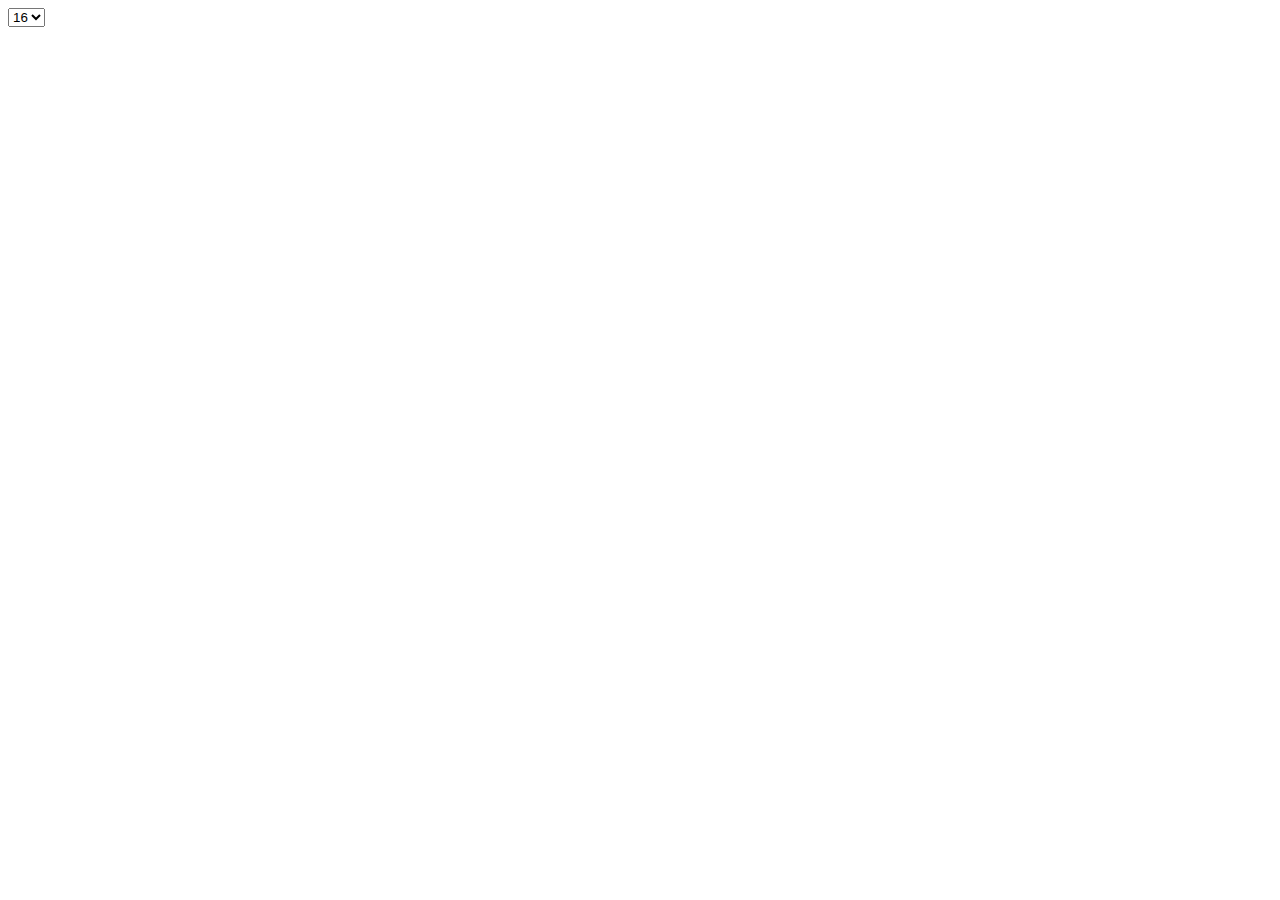
==== index.html @ 4fffd75d "favicon and grid size" ====
<!DOCTYPE html>
<html lang="en">
<head>
    <meta charset="UTF-8">
    <meta http-equiv="X-UA-Compatible" content="IE=edge">
    <meta name="viewport" content="width=device-width, initial-scale=1.0">
    <script src="logic.js" defer></script>
    <link rel="shortcut icon" href="dependicies/father.png" type="image/x-icon">
    <title>Etch a catch</title>
</head>
<body>
    <section class="table"></section>

    <!-- allow the user to change the grid size -->
    <select name="gridSize" id="gridSize">
        <option value="16">16</option>
        <option value="32">32</option>
        <option value="64">64</option>
    </select>
</body>
</html>
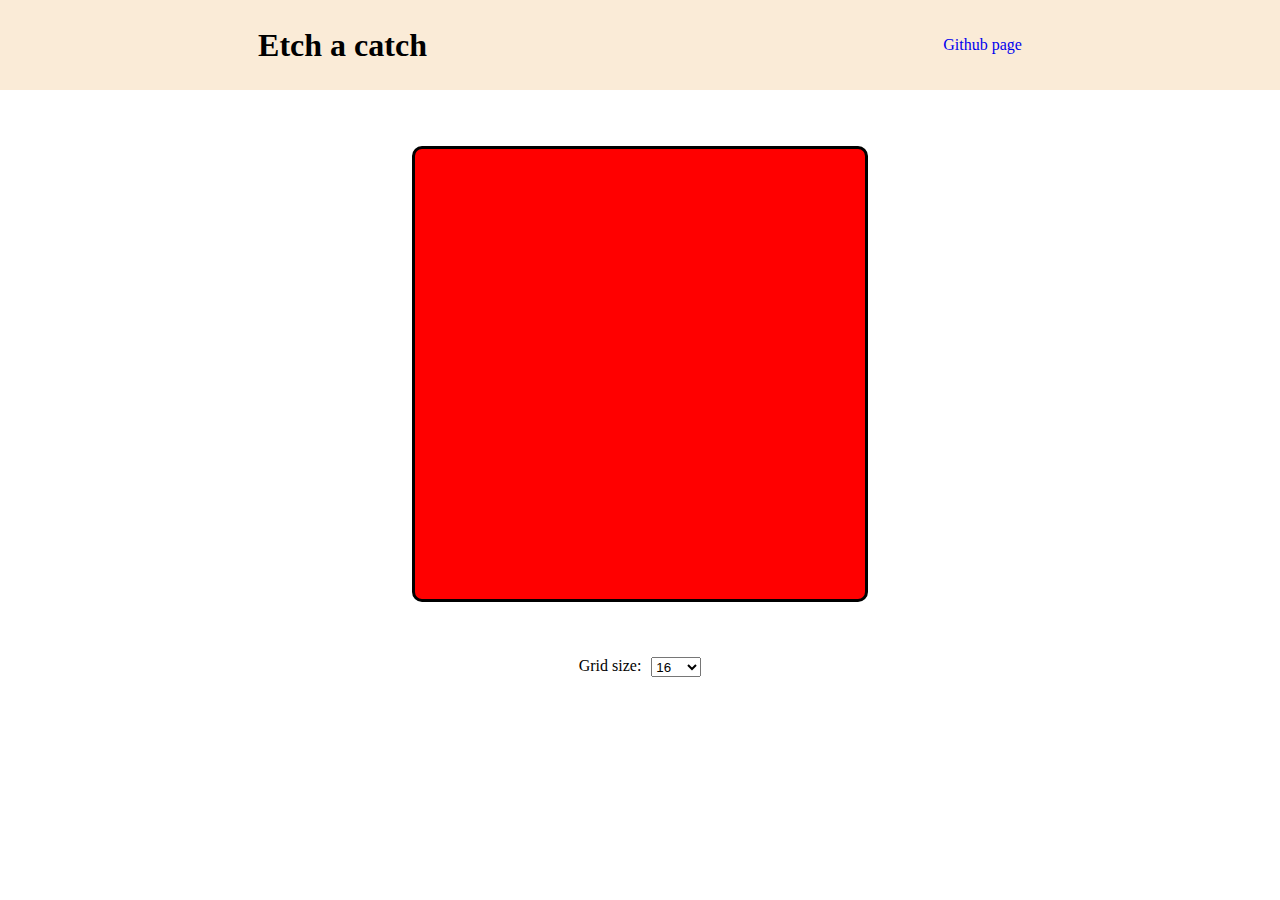
==== commit f2704c15: "butoes já funcionam, falta a gereção da grid" ====
--- a/index.html
+++ b/index.html
@@ -6,16 +6,29 @@
     <meta name="viewport" content="width=device-width, initial-scale=1.0">
     <script src="logic.js" defer></script>
     <link rel="shortcut icon" href="dependicies/father.png" type="image/x-icon">
+    <link rel="stylesheet" href="style.css">
     <title>Etch a catch</title>
 </head>
 <body>
-    <section class="table"></section>
+    <header>
+        <h1>Etch a catch</h1>
+        <p>
+            <a href="https://github.com/rodrigo0345/etch-a-catch" target="_blank" rel="external">Github page</a>
+        </p>
+    </header>
+    <div class="container">
+        <section class="table">
+        </section>
+    </div>
 
     <!-- allow the user to change the grid size -->
-    <select name="gridSize" id="gridSize">
-        <option value="16">16</option>
-        <option value="32">32</option>
-        <option value="64">64</option>
-    </select>
+    <section class="config">
+            <p>Grid size: </p>
+            <select name="gridSize" id="gridSize">
+                <option value="16">16</option>
+                <option value="32">32</option>
+                <option value="64">64</option>
+            </select>
+    </section>
 </body>
 </html>--- a/style.css
+++ b/style.css
@@ -0,0 +1,67 @@
+* {
+    padding: 0px;
+    margin: 0px;
+}
+
+body {
+    height: 100vh;
+    display: flex;
+    flex-direction: column;    
+}
+
+header
+{
+    flex: 1;
+    background-color: antiquewhite;
+    min-height: 90px;
+    max-height: 100px;
+    display: flex;
+    align-items: center;
+    justify-content: space-around;
+}
+header > p > a{
+    text-decoration: none;
+}
+
+.container {
+    align-self: center;
+    height: 70%;
+    width: 100%;
+    display: flex;
+    align-items: center;
+    justify-content: center;
+}
+.table{
+    flex: 0 3 auto;
+    width: 50vmin;
+    height: 50vmin;
+    background-color: red;
+    border-radius: 10px;
+    border-style: solid;
+    border-color: black;
+
+    display: grid;
+    grid-template-columns: 1fr 1fr 1fr 1fr;
+}
+.cube{
+    margin: auto;
+    background-color: blue;
+    display: inline-grid;
+    column-gap: 1px;
+    row-gap: 1px;
+}
+
+.config{
+    display: flex;
+    justify-content: center;
+    height: 30vmin;
+}
+.config select{
+    width: 50px;
+    height: 20px;
+    margin-left: 10px;
+}
+
+.clicked{
+    background-color: yellow;
+}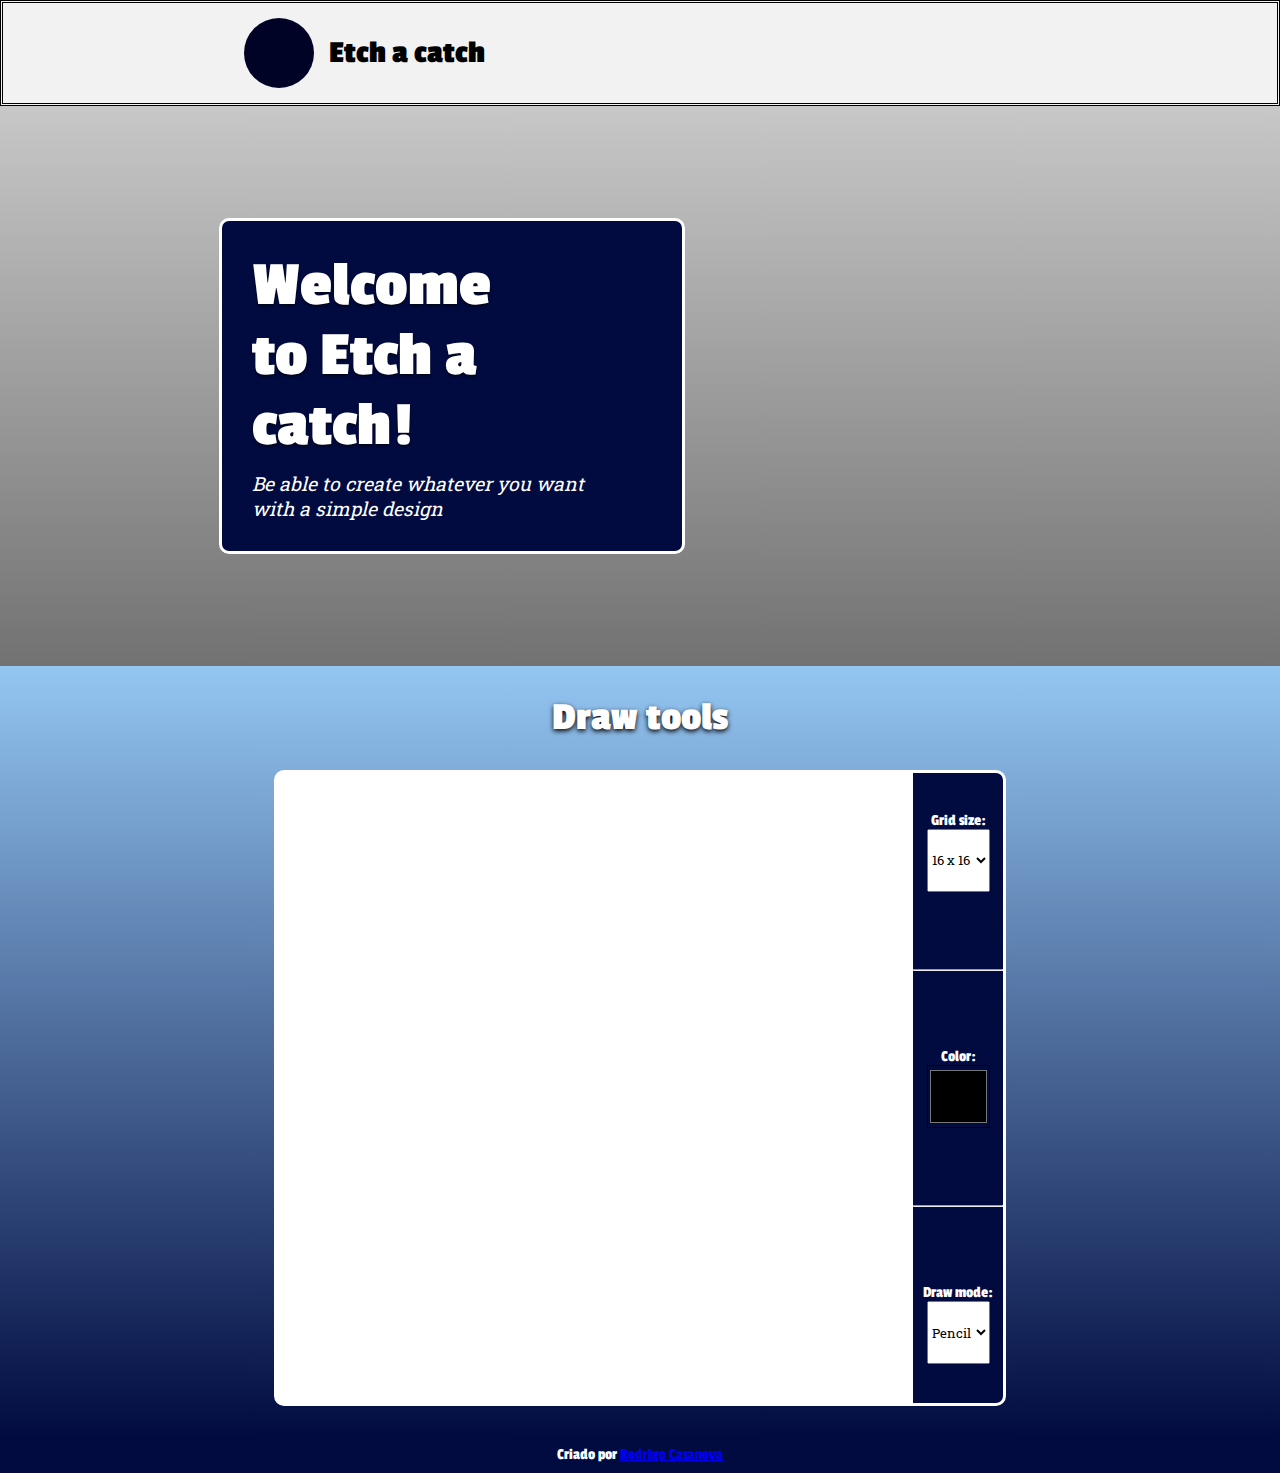
==== commit 47500778: "visual feito" ====
--- a/index.html
+++ b/index.html
@@ -11,24 +11,62 @@
 </head>
 <body>
     <header>
-        <h1>Etch a catch</h1>
-        <p>
-            <a href="https://github.com/rodrigo0345/etch-a-catch" target="_blank" rel="external">Github page</a>
-        </p>
+        <div>
+            <div id="header-image"></div>
+            <h1>Etch a catch</h1>
+        </div>
+        <div>
+            <a href="https://github.com/rodrigo0345/etch-a-catch" target="_blank" rel="external">
+                <abbr title="Project page"><div id="header-git-image"></div></abbr>
+            </a>
+        </div>
     </header>
-    <div class="container">
-        <section class="table">
-        </section>
-    </div>
+    <section>
+        <div class ="text">
+            <div>
+                <h1>Welcome to Etch a catch!</h1>
+                <p>Be able to create whatever you want with a simple design</p>
+            </div>
+            <span>
 
-    <!-- allow the user to change the grid size -->
-    <section class="config">
-            <p>Grid size: </p>
-            <select name="gridSize" id="gridSize">
-                <option value="16">16</option>
-                <option value="32">32</option>
-                <option value="64">64</option>
-            </select>
+            </span>
+        </div>
+        <div class="drawBoard">
+            <h1>Draw tools</h1>
+            <div>
+                <div class="container">
+                    <section class="table">
+                    </section>
+                </div>
+                <!-- allow the user to change the grid size -->
+                <section class="config">
+                        <div>
+                            <p>Grid size: </p>
+                            <select name="gridSize" class="gridSize">
+                                <option value="16">16 x 16</option>
+                                <option value="32">32 x 32</option>
+                                <option value="64">64 x 64</option>
+                            </select>
+                        </div>
+                        <hr>
+                        <div id="colorDiv">
+                            <p>Color:</p>
+                            <input type="color" class="colorSelected">
+                        </div>
+                        <hr>
+                        <div id="drawDiv">
+                            <p>Draw mode:</p>
+                            <select name="drawMode" class="drawMode">
+                                <option value="pen">Pencil</option>
+                                <option value="rubber">Rubber</option>
+                            </select>
+                        </div>
+                </section>
+                        </div>
+            </div>
     </section>
+    <footer>
+        <p>Criado por <a href="https://github.com/rodrigo0345" target="_blank" rel="external">Rodrigo Casanova</a></p>
+    </footer>
 </body>
 </html>--- a/style.css
+++ b/style.css
@@ -1,3 +1,21 @@
+@import url('https://fonts.googleapis.com/css2?family=Passion+One:wght@400;700;900&family=Roboto+Slab:wght@100;200;300;400;500;600;700;800;900&display=swap');
+
+:root{
+    --color-almost-black: #010326;
+    --color-almost-white: #F2F2F2;
+    --color-darkblue: #010B40;
+    --color-skyblue: #94C6F2;
+    --color-creme: #F2EEAC;
+
+    --font-main: 'Passion One', cursive;
+    --font-secundary: 'Roboto Slab', serif;
+    
+    --imagem-github: url(https://external-content.duckduckgo.com/iu/?u=https%3A%2F%2Fupload.wikimedia.org%2Fwikipedia%2Fcommons%2Fthumb%2F9%2F91%2FOcticons-mark-github.svg%2F375px-Octicons-mark-github.svg.png&f=1&nofb=1);
+    --imagem-pixelArt: url(https://external-content.duckduckgo.com/iu/?u=https%3A%2F%2Fi0.wp.com%2Fwww.aesdes.org%2Fwp-content%2Fuploads%2F2016%2F01%2Feboy_sf.png%3Fresize%3D1500%2C1062&f=1&nofb=1);
+    --imagem-draw-mode-pencil: url(https://external-content.duckduckgo.com/iu/?u=https%3A%2F%2Fgame-icons.net%2Ficons%2F000000%2Ftransparent%2F1x1%2Fdelapouite%2Fpencil.png&f=1&nofb=1);
+    --imagem-draw-mode-rubber: url(https://external-content.duckduckgo.com/iu/?u=https%3A%2F%2Fupload.wikimedia.org%2Fwikipedia%2Fcommons%2Fthumb%2F6%2F65%2FHSRubber.svg%2F480px-HSRubber.svg.png&f=1&nofb=1);
+}
+
 * {
     padding: 0px;
     margin: 0px;
@@ -7,61 +25,162 @@
     height: 100vh;
     display: flex;
     flex-direction: column;    
+    font-family: var(--font-main);
+    background-color: var(--color-almost-white);
 }
 
 header
 {
+    border-style: double;
     flex: 1;
-    background-color: antiquewhite;
-    min-height: 90px;
-    max-height: 100px;
+    background-color: var(--color-almost-white);
+    min-height: 100px;
+    max-height: 130px;
     display: flex;
     align-items: center;
     justify-content: space-around;
 }
-header > p > a{
-    text-decoration: none;
+
+header > div{
+    display: flex;
+    align-items: center;
+    gap: 15px;
 }
 
-.container {
-    align-self: center;
-    height: 70%;
-    width: 100%;
+header #header-image{
+    border-radius: 50%;
+    background-color: var(--color-almost-black);
+    height: 70px;
+    width: 70px;
+}
+
+header #header-git-image{
+    border-radius: 50%;
+    background-image: var(--imagem-github);
+    background-size: cover;
+    background-position: center center;
+    height: 70px;
+    width: 70px;
+}
+
+body > section .text{
+    min-height: 500px;
+    max-height: 800px;
+    display: flex;
+    justify-content: space-around;
+    padding: 30px;
+    align-items: center;
+    background-image: linear-gradient(to top, rgba(0, 0, 0, 0.678), rgba(128, 128, 128, 0.233)), var(--imagem-pixelArt);
+    background-position: center center;
+    background-size: cover;
+    background-attachment: fixed;
+}
+body > section > .text > div{
+    background-color: var(--color-darkblue);
+    color: white;
+    min-height: 200px;
+    max-height: 400px;
+    width: 400px;
+    padding: 30px;
+    border-radius: 10px;
+    border-style: solid;
+    border-color: var(white);
+    font-size: 2em;
+} 
+body > section > .text > div > h1{
+    text-shadow: 0px 2px 3px rgba(0, 0, 0, 0.596);
+    width: 300px;
+}
+body > section > .text > div > p{
+    font-family: var(--font-secundary);
+    font-weight: 400;
+    font-size: 0.6em;
+    font-style: oblique;
+    margin-top: 10px;
+    width: 350px;
+}
+
+body > section > .drawBoard{
+    min-height: 600px;
+    max-height: 1000px;
+    display: flex;
+    flex-direction: column;
+    text-align: center;
+    padding: 30px;
+    align-items: center;
+    background-image: linear-gradient(to top, var(--color-darkblue), var(--color-skyblue));
+}
+body > section > .drawBoard h1{
+    font-size: 2.5em;
+    color: white;
+    text-shadow: 0 2px 5px black;
+}
+
+body > section > .drawBoard > div{
+    display: flex;
+    margin-top: 30px;
+}
+
+body > section > .drawBoard > div .config{
+    background-color: var(--color-darkblue);
+    width: 10vmin;
+    border-radius: 0 10px 10px 0;
+    display: flex;
+    flex-direction: column;
+    justify-content: space-around;
+    color: white;
+    border-style: solid;
+    border-color: white;
+    height: 70vmin;
+    min-width: 10vmin;
+    max-width: 40vmin;
+}
+body > section > .drawBoard > div .config select{
+    height:7vmin;
+    width: 7vmin;
+    font-family: var(--font-secundary);
+}
+body > section > .drawBoard > div .config .colorSelected{
+    height:7vmin;
+    width: 7vmin;
+    padding: 0px;
+    background-color: var(--color-darkblue);
+}
+body > section > .drawBoard > div .config input{
+    height:70px;
+    width: 70px;
+}
+
+body > section .drawBoard .container {
     display: flex;
     align-items: center;
     justify-content: center;
 }
-.table{
-    flex: 0 3 auto;
-    width: 50vmin;
-    height: 50vmin;
-    background-color: red;
-    border-radius: 10px;
+body > section .drawBoard .table{
+    align-self: center;
+    justify-self: center;
+    flex: 1 1 auto;
+    min-height: 70vmin;
+    max-height: 400px;
+    min-width: 70vmin;
+    max-width: 400px;
+    /*width: 50vmin;*/
+    /*height: 50vmin;*/
+    background-color: white;
+    border-radius: 10px 0 0 10px;
     border-style: solid;
-    border-color: black;
-
+    border-color: white;
     display: grid;
-    grid-template-columns: 1fr 1fr 1fr 1fr;
-}
-.cube{
-    margin: auto;
-    background-color: blue;
-    display: inline-grid;
-    column-gap: 1px;
-    row-gap: 1px;
-}
-
-.config{
-    display: flex;
-    justify-content: center;
-    height: 30vmin;
-}
-.config select{
-    width: 50px;
-    height: 20px;
-    margin-left: 10px;
 }
 
 .clicked{
     background-color: yellow;
+}
+
+footer{
+    height: 40px;
+    text-align: center;
+    padding: 10px;
+    background-color: var(--color-darkblue);
+    color: white;
 }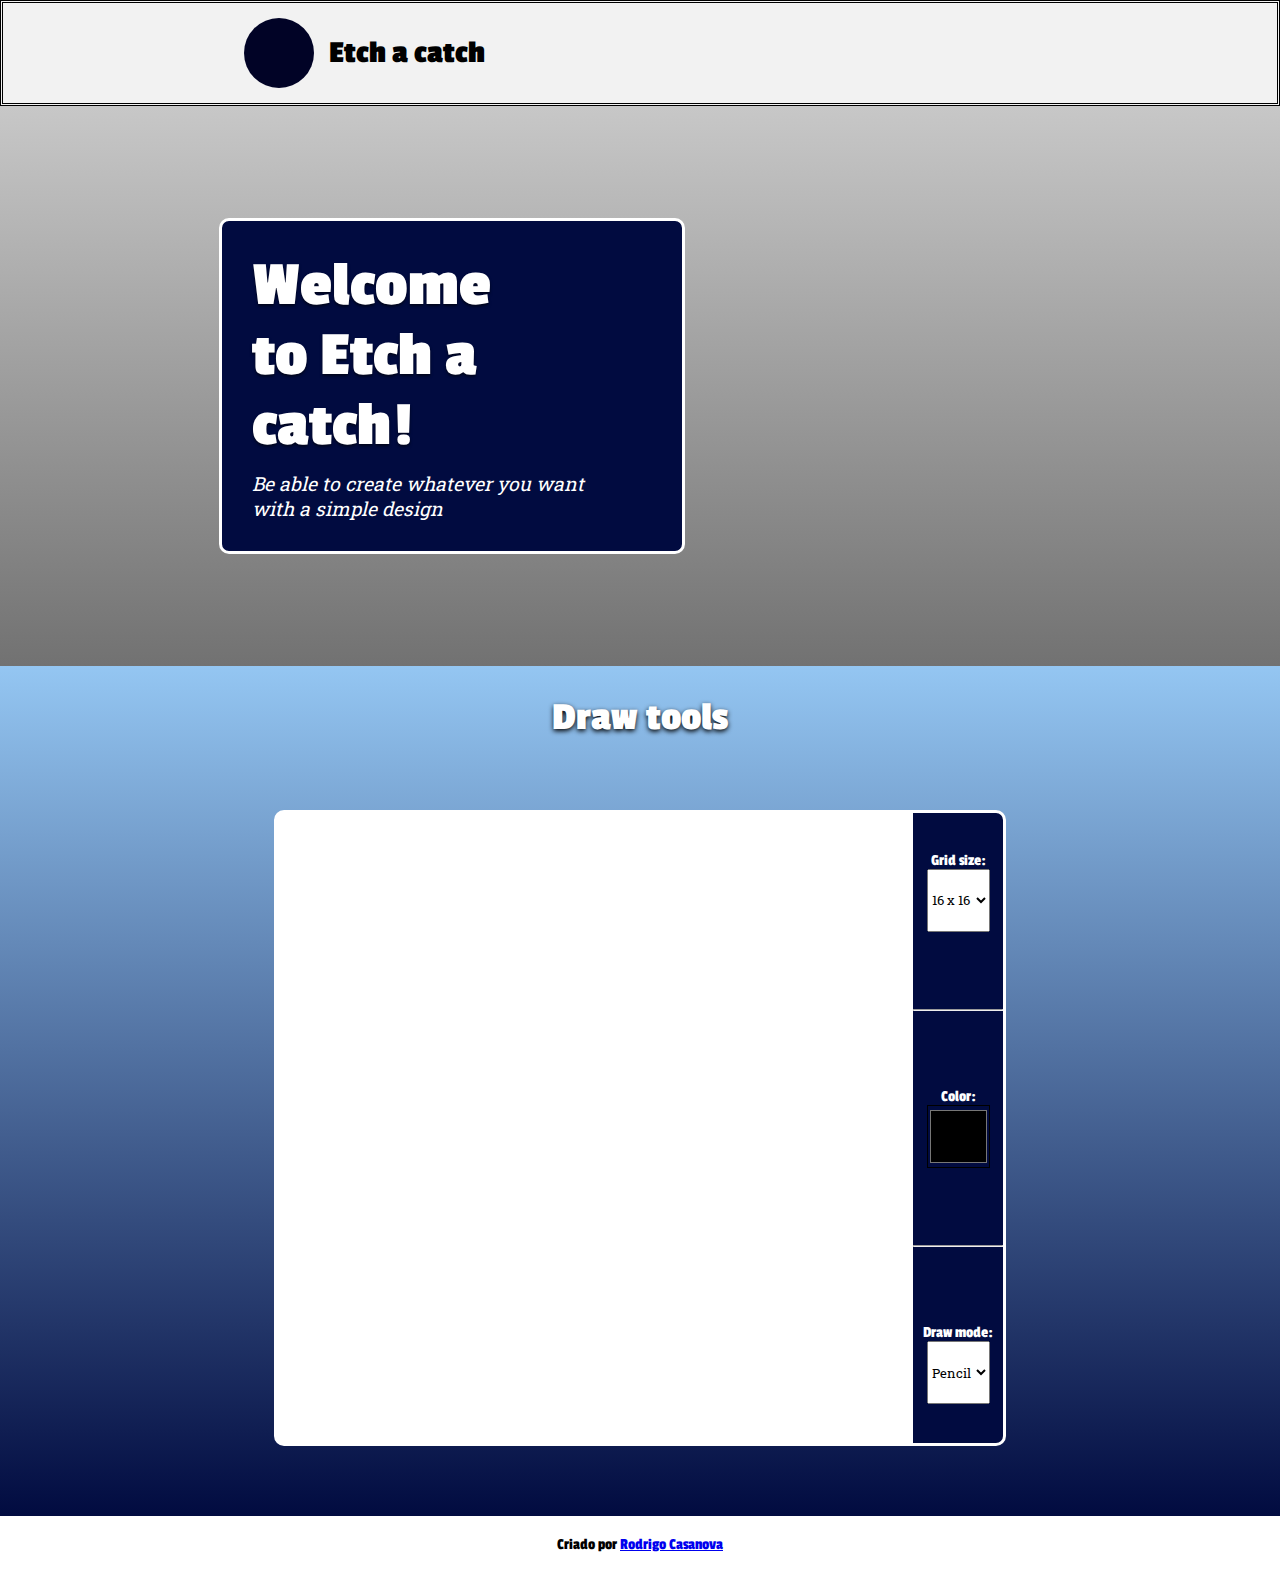
==== commit 1398c7a7: "feito, apesar de não funcionar bem em telas touch" ====
--- a/index.html
+++ b/index.html
@@ -34,7 +34,7 @@
         <div class="drawBoard">
             <h1>Draw tools</h1>
             <div>
-                <div class="container">
+                <div class="container" oncontextmenu="return false;">
                     <section class="table">
                     </section>
                 </div>
@@ -57,7 +57,7 @@
                         <div id="drawDiv">
                             <p>Draw mode:</p>
                             <select name="drawMode" class="drawMode">
-                                <option value="pen">Pencil</option>
+                                <option value="pencil">Pencil</option>
                                 <option value="rubber">Rubber</option>
                             </select>
                         </div>
--- a/style.css
+++ b/style.css
@@ -22,6 +22,7 @@
 }
 
 body {
+    width: 100%;
     height: 100vh;
     display: flex;
     flex-direction: column;    
@@ -119,6 +120,7 @@
 body > section > .drawBoard > div{
     display: flex;
     margin-top: 30px;
+    padding: 40px;
 }
 
 body > section > .drawBoard > div .config{
@@ -173,14 +175,10 @@
     display: grid;
 }
 
-.clicked{
-    background-color: yellow;
-}
-
 footer{
-    height: 40px;
+    height: 50px;
     text-align: center;
-    padding: 10px;
-    background-color: var(--color-darkblue);
-    color: white;
+    padding: 20px;
+    background-color: white;
+    color: black;
 }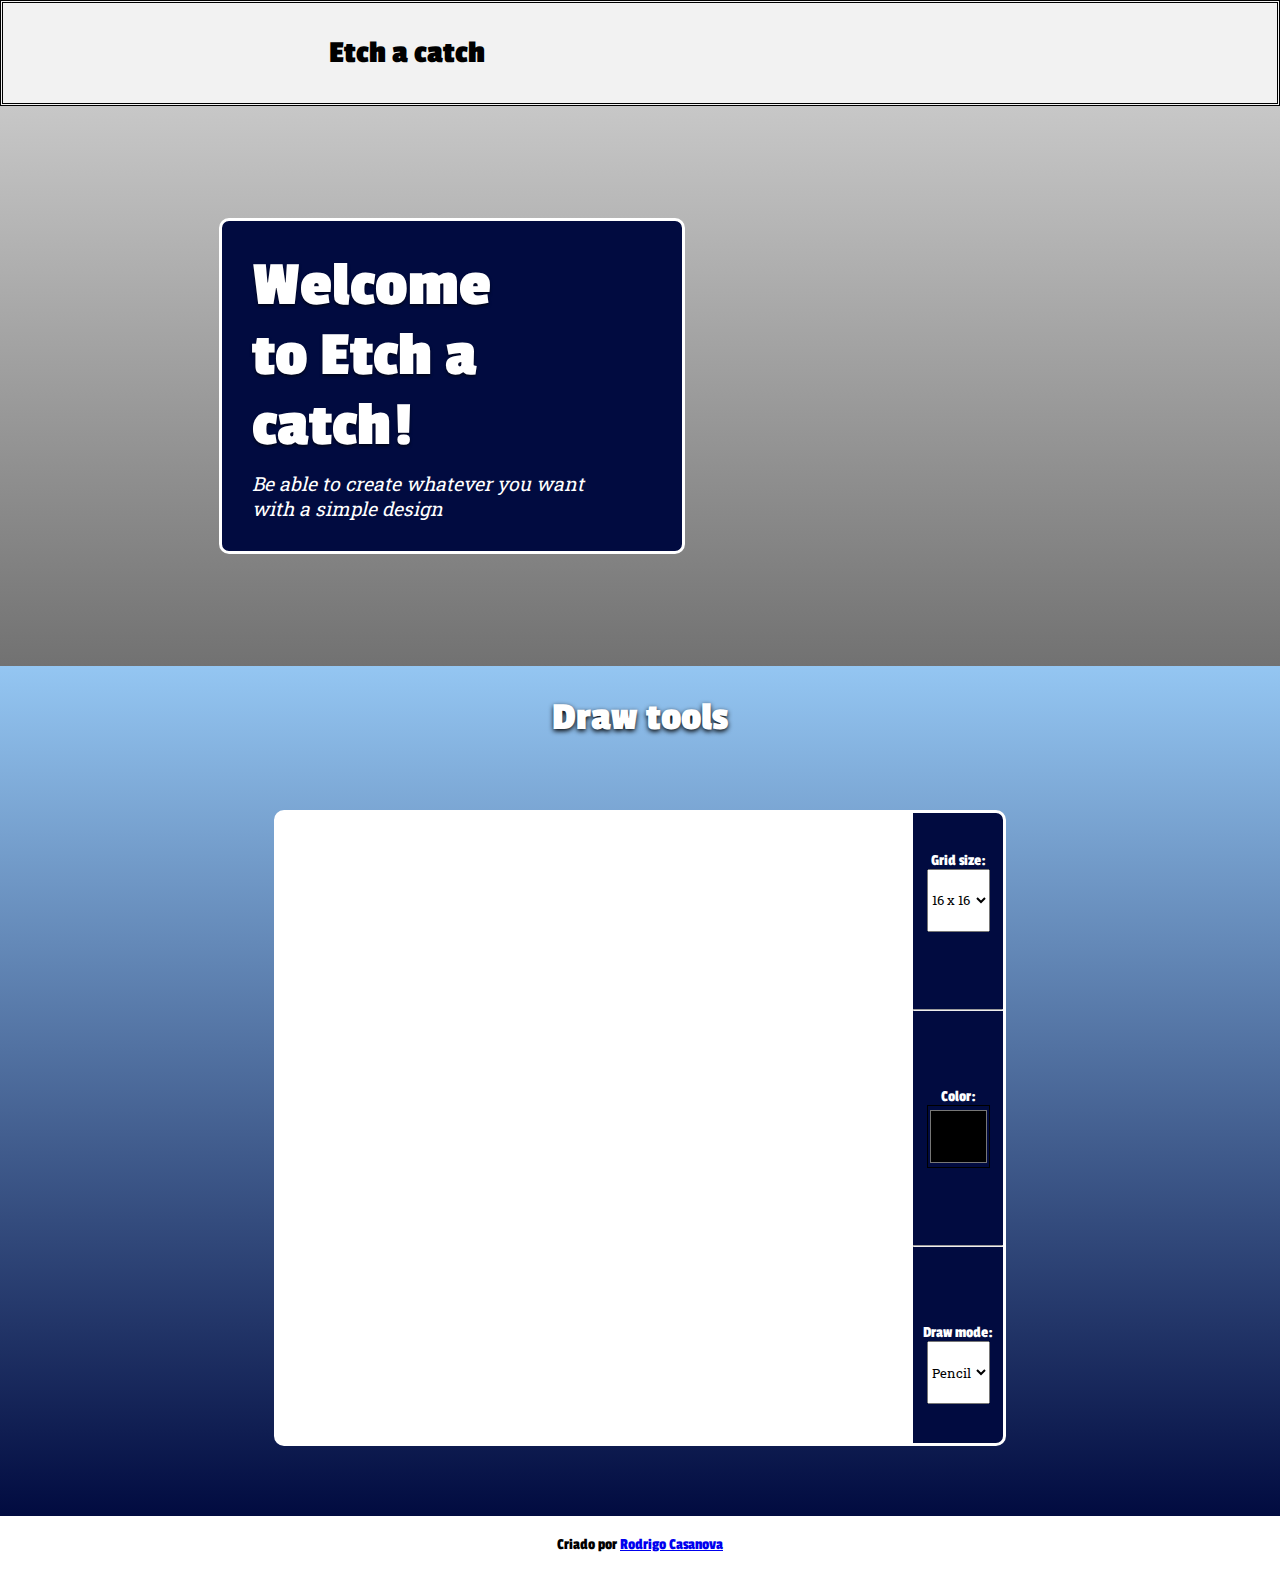
==== commit c6af254c: "folder with a misspelling" ====
--- a/index.html
+++ b/index.html
@@ -5,7 +5,7 @@
     <meta http-equiv="X-UA-Compatible" content="IE=edge">
     <meta name="viewport" content="width=device-width, initial-scale=1.0">
     <script src="logic.js" defer></script>
-    <link rel="shortcut icon" href="dependicies/father.png" type="image/x-icon">
+    <link rel="shortcut icon" href="dependencies/father.png" type="image/x-icon">
     <link rel="stylesheet" href="style.css">
     <title>Etch a catch</title>
 </head>
--- a/style.css
+++ b/style.css
@@ -12,8 +12,7 @@
     
     --imagem-github: url(https://external-content.duckduckgo.com/iu/?u=https%3A%2F%2Fupload.wikimedia.org%2Fwikipedia%2Fcommons%2Fthumb%2F9%2F91%2FOcticons-mark-github.svg%2F375px-Octicons-mark-github.svg.png&f=1&nofb=1);
     --imagem-pixelArt: url(https://external-content.duckduckgo.com/iu/?u=https%3A%2F%2Fi0.wp.com%2Fwww.aesdes.org%2Fwp-content%2Fuploads%2F2016%2F01%2Feboy_sf.png%3Fresize%3D1500%2C1062&f=1&nofb=1);
-    --imagem-draw-mode-pencil: url(https://external-content.duckduckgo.com/iu/?u=https%3A%2F%2Fgame-icons.net%2Ficons%2F000000%2Ftransparent%2F1x1%2Fdelapouite%2Fpencil.png&f=1&nofb=1);
-    --imagem-draw-mode-rubber: url(https://external-content.duckduckgo.com/iu/?u=https%3A%2F%2Fupload.wikimedia.org%2Fwikipedia%2Fcommons%2Fthumb%2F6%2F65%2FHSRubber.svg%2F480px-HSRubber.svg.png&f=1&nofb=1);
+    --imagem-my-profile: url(https://avatars.githubusercontent.com/u/48099106?v=4);
 }
 
 * {
@@ -50,7 +49,9 @@
 
 header #header-image{
     border-radius: 50%;
-    background-color: var(--color-almost-black);
+    background-position: center center;
+    background-size: cover;
+    background-image: var(--imagem-my-profile);
     height: 70px;
     width: 70px;
 }
